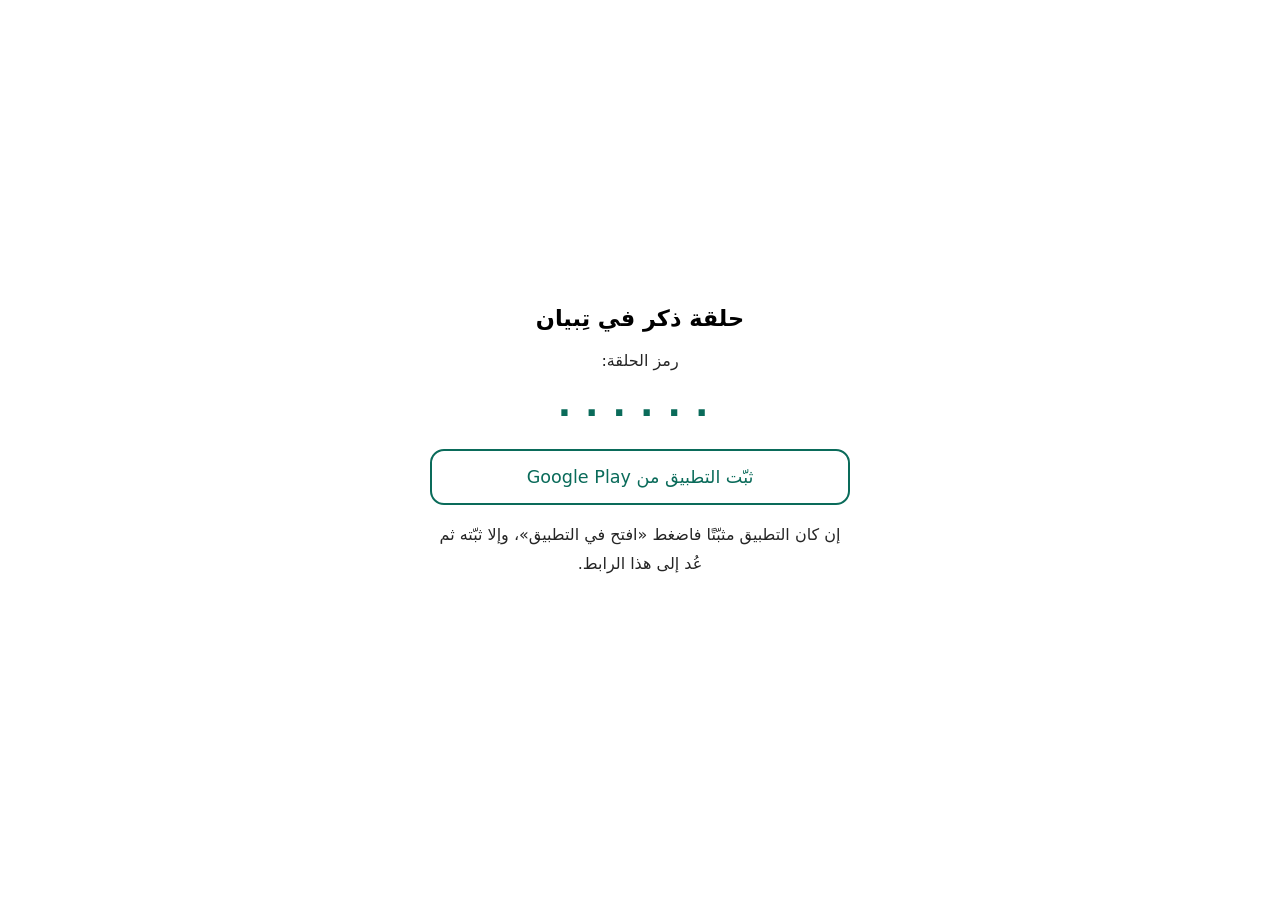
==== c/index.html @ c03e7136 "community: landing page for shared dhikr-circle links Opens the app via tibyan://c?code=… and offers" ====
<!doctype html>
<html lang="ar" dir="rtl">
<head>
<meta charset="utf-8">
<meta name="viewport" content="width=device-width, initial-scale=1">
<title>انضم إلى حلقة ذكر في تِبيان</title>
<style>
  :root { color-scheme: light dark; --g:#0a6b5a; }
  body { margin:0; font-family: system-ui, "Segoe UI", Tahoma, sans-serif; display:grid; place-items:center; min-height:100vh; padding:24px; box-sizing:border-box; text-align:center; }
  main { max-width:420px; width:100%; }
  h1 { font-size:1.4rem; margin:0 0 .5rem; }
  p { line-height:1.8; opacity:.85; }
  .code { font-size:2.2rem; letter-spacing:.4em; font-weight:700; color:var(--g); direction:ltr; margin:1rem 0; }
  a.btn { display:block; padding:16px; border-radius:14px; text-decoration:none; font-size:1.1rem; margin:12px 0; }
  a.open { background:var(--g); color:#fff; }
  a.store { border:2px solid var(--g); color:var(--g); }
</style>
</head>
<body>
<main>
  <h1>حلقة ذكر في تِبيان</h1>
  <p>رمز الحلقة:</p>
  <div class="code" id="code">······</div>
  <a class="btn open" id="open" href="#">افتح في التطبيق</a>
  <a class="btn store" href="https://play.google.com/store/apps/details?id=com.app.tibyan">ثبّت التطبيق من Google Play</a>
  <p>إن كان التطبيق مثبّتًا فاضغط «افتح في التطبيق»، وإلا ثبّته ثم عُد إلى هذا الرابط.</p>
</main>
<script>
  // الرمز من الرابط: 6 خانات حروفٌ كبيرة وأرقام فقط — غير ذلك لا يُعرض ولا يُمرَّر.
  const raw = new URLSearchParams(location.search).get("code") || "";
  const code = /^[A-Za-z0-9]{6}$/.test(raw) ? raw.toUpperCase() : "";
  if (code) {
    document.getElementById("code").textContent = code;
    const app = "tibyan://c?code=" + code;
    document.getElementById("open").href = app;
    // محاولةٌ تلقائية بعد لحظة: ينجح حيث لا يتحقّق رابط التطبيق من النطاق.
    setTimeout(() => { location.href = app; }, 400);
  } else {
    document.getElementById("open").style.display = "none";
  }
</script>
</body>
</html>
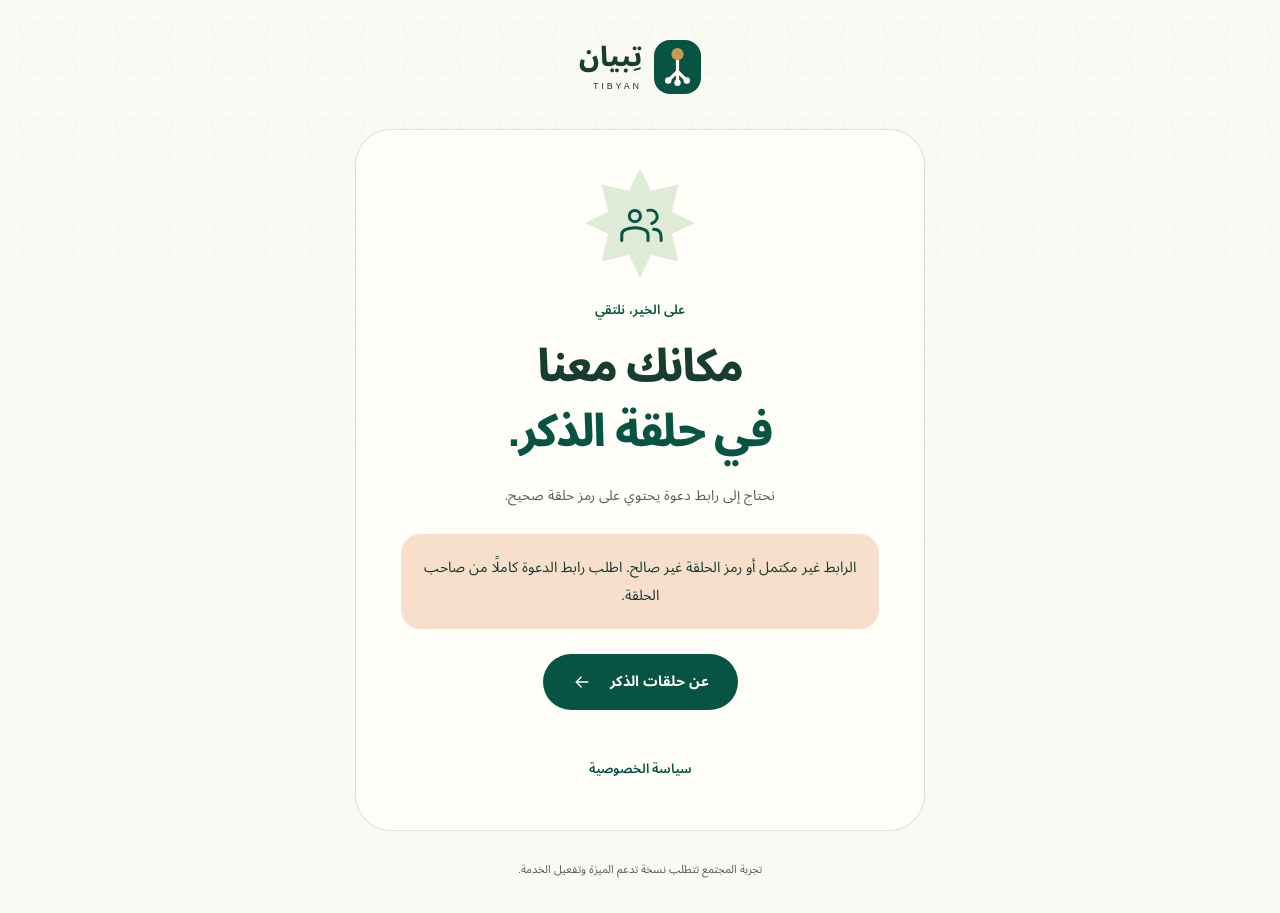
==== commit 282c209e: "Redesign Tibyan site with expressive Arabic feature pages and guides" ====
--- a/c/index.html
+++ b/c/index.html
@@ -1,43 +1,152 @@
 <!doctype html>
 <html lang="ar" dir="rtl">
-<head>
-<meta charset="utf-8">
-<meta name="viewport" content="width=device-width, initial-scale=1">
-<title>انضم إلى حلقة ذكر في تِبيان</title>
-<style>
-  :root { color-scheme: light dark; --g:#0a6b5a; }
-  body { margin:0; font-family: system-ui, "Segoe UI", Tahoma, sans-serif; display:grid; place-items:center; min-height:100vh; padding:24px; box-sizing:border-box; text-align:center; }
-  main { max-width:420px; width:100%; }
-  h1 { font-size:1.4rem; margin:0 0 .5rem; }
-  p { line-height:1.8; opacity:.85; }
-  .code { font-size:2.2rem; letter-spacing:.4em; font-weight:700; color:var(--g); direction:ltr; margin:1rem 0; }
-  a.btn { display:block; padding:16px; border-radius:14px; text-decoration:none; font-size:1.1rem; margin:12px 0; }
-  a.open { background:var(--g); color:#fff; }
-  a.store { border:2px solid var(--g); color:var(--g); }
-</style>
-</head>
-<body>
-<main>
-  <h1>حلقة ذكر في تِبيان</h1>
-  <p>رمز الحلقة:</p>
-  <div class="code" id="code">······</div>
-  <a class="btn open" id="open" href="#">افتح في التطبيق</a>
-  <a class="btn store" href="https://play.google.com/store/apps/details?id=com.app.tibyan">ثبّت التطبيق من Google Play</a>
-  <p>إن كان التطبيق مثبّتًا فاضغط «افتح في التطبيق»، وإلا ثبّته ثم عُد إلى هذا الرابط.</p>
-</main>
-<script>
-  // الرمز من الرابط: 6 خانات حروفٌ كبيرة وأرقام فقط — غير ذلك لا يُعرض ولا يُمرَّر.
-  const raw = new URLSearchParams(location.search).get("code") || "";
-  const code = /^[A-Za-z0-9]{6}$/.test(raw) ? raw.toUpperCase() : "";
-  if (code) {
-    document.getElementById("code").textContent = code;
-    const app = "tibyan://c?code=" + code;
-    document.getElementById("open").href = app;
-    // محاولةٌ تلقائية بعد لحظة: ينجح حيث لا يتحقّق رابط التطبيق من النطاق.
-    setTimeout(() => { location.href = app; }, 400);
-  } else {
-    document.getElementById("open").style.display = "none";
-  }
-</script>
-</body>
+  <head>
+    <meta charset="utf-8" />
+    <meta name="viewport" content="width=device-width, initial-scale=1" />
+    <meta name="theme-color" content="#075344" />
+    <title>انضم إلى حلقة ذكر — تِبيان</title>
+    <meta
+      name="description"
+      content="افتح دعوة حلقة الذكر في تطبيق تبيان، أو انسخ رمز الحلقة للانضمام."
+    />
+    <link rel="icon" href="../assets/brand.svg" type="image/svg+xml" />
+    <link rel="stylesheet" href="../assets/site.css" />
+    <script src="../assets/site.js" defer></script>
+  </head>
+  <body class="invite-page">
+    <a class="invite-brand brand" href="../"
+      ><span class="brand-mark"
+        ><svg viewBox="0 0 140 212" aria-hidden="true">
+          <path
+            d="M70 68V130M70 130L22 178M70 130V190M70 130L118 178"
+            stroke="currentColor"
+            stroke-width="18"
+            stroke-linecap="round"
+            stroke-linejoin="round"
+            fill="none"
+          />
+          <circle cx="18" cy="182" r="18" fill="currentColor" />
+          <circle cx="70" cy="194" r="18" fill="currentColor" />
+          <circle cx="122" cy="182" r="18" fill="currentColor" />
+          <circle cx="70" cy="34" r="34" fill="#C69B50" /></svg></span
+      ><span>تِبيان<small>TIBYAN</small></span></a
+    >
+    <main id="main" class="invite-shell">
+      <div class="invite-art" aria-hidden="true">
+        <svg
+          class="icon"
+          viewBox="0 0 24 24"
+          fill="none"
+          stroke="currentColor"
+          stroke-width="1.6"
+          stroke-linecap="round"
+          stroke-linejoin="round"
+          aria-hidden="true"
+        >
+          <circle cx="9" cy="8" r="3" />
+          <path
+            d="M2 21v-3c0-5 14-5 14 0v3m0-16c5-1 7 5 2 7m1 3c4 0 4 3 4 6"
+          /></svg
+        ><svg class="rosette" viewBox="0 0 100 100" aria-hidden="true">
+          <path
+            d="m50 0 10 21 25-6-6 25 21 10-21 10 6 25-25-6-10 21-10-21-25 6 6-25L0 50l21-10-6-25 25 6Z"
+            fill="currentColor"
+          />
+        </svg>
+      </div>
+      <span class="eyebrow">على الخير، نلتقي</span>
+      <h1>مكانك معنا<br /><em>في حلقة الذكر.</em></h1>
+      <p id="invite-description">
+        افتح الدعوة في تبيان، أو انسخ الرمز للانضمام من داخل التطبيق.
+      </p>
+      <div id="valid-invite" hidden>
+        <div class="invite-code-box">
+          <span>رمز الحلقة</span><strong id="invite-code" dir="ltr"></strong
+          ><button
+            class="icon-button"
+            type="button"
+            id="copy-code"
+            aria-label="نسخ رمز الحلقة"
+          >
+            <svg
+              class="icon"
+              viewBox="0 0 24 24"
+              fill="none"
+              stroke="currentColor"
+              stroke-width="1.6"
+              stroke-linecap="round"
+              stroke-linejoin="round"
+              aria-hidden="true"
+            >
+              <rect x="8" y="8" width="13" height="13" rx="3" />
+              <path d="M16 8V3H3v13h5" />
+            </svg>
+          </button>
+        </div>
+        <a class="button button-primary" id="open-app" href="#"
+          >افتح في التطبيق
+          <svg
+            class="icon"
+            viewBox="0 0 24 24"
+            fill="none"
+            stroke="currentColor"
+            stroke-width="1.6"
+            stroke-linecap="round"
+            stroke-linejoin="round"
+            aria-hidden="true"
+          >
+            <path d="M19 12H5m6-6-6 6 6 6" /></svg></a
+        ><a
+          class="button button-tonal"
+          href="https://play.google.com/store/apps/details?id=com.app.tibyan"
+          >ثبّت تبيان من Google Play
+          <svg
+            class="icon"
+            viewBox="0 0 24 24"
+            fill="none"
+            stroke="currentColor"
+            stroke-width="1.6"
+            stroke-linecap="round"
+            stroke-linejoin="round"
+            aria-hidden="true"
+          >
+            <path d="M12 3v12m-5-5 5 5 5-5M4 17v4h16v-4" /></svg
+        ></a>
+        <p class="small muted">
+          إذا لم تفتح الدعوة، جرّب فتح الرابط بالمتصفح الخارجي، أو أدخل الرمز
+          داخل قسم المجتمع. بعد التثبيت، عُد إلى هذه الدعوة.
+        </p>
+      </div>
+      <div id="invalid-invite" hidden>
+        <div class="invalid-note">
+          الرابط غير مكتمل أو رمز الحلقة غير صالح. اطلب رابط الدعوة كاملًا من
+          صاحب الحلقة.
+        </div>
+        <a class="button button-primary" href="../community.html"
+          >عن حلقات الذكر
+          <svg
+            class="icon"
+            viewBox="0 0 24 24"
+            fill="none"
+            stroke="currentColor"
+            stroke-width="1.6"
+            stroke-linecap="round"
+            stroke-linejoin="round"
+            aria-hidden="true"
+          >
+            <path d="M19 12H5m6-6-6 6 6 6" /></svg
+        ></a>
+      </div>
+      <p id="invite-status" class="small" role="status"></p>
+      <noscript
+        ><p>
+          فعّل JavaScript لعرض رمز الدعوة، أو انسخ الرمز الموجود بعد
+          <bdi>code=</bdi> في الرابط وأدخله داخل التطبيق.
+        </p></noscript
+      ><a class="text-link" href="../privacy.html">سياسة الخصوصية</a>
+    </main>
+    <footer class="invite-footer">
+      تجربة المجتمع تتطلب نسخة تدعم الميزة وتفعيل الخدمة.
+    </footer>
+  </body>
 </html>
--- a/assets/site.css
+++ b/assets/site.css
@@ -0,0 +1,2901 @@
+@font-face {
+  font-family: Tibyan;
+  src: url("arabic.woff2") format("woff2");
+  font-weight: 100 900;
+  font-display: swap;
+}
+:root {
+  --bg: #faf9f3;
+  --surface: #f1f1e8;
+  --paper: #fffef8;
+  --ink: #173c32;
+  --muted: #536355;
+  --primary: #075344;
+  --on-primary: #fffdf2;
+  --mint: #dfebd7;
+  --lavender: #e9e2f3;
+  --peach: #f7dfcb;
+  --sand: #eee7d5;
+  --blue: #dce8ee;
+  --rose: #f0e1df;
+  --accent: #b88332;
+  --outline: #d8dfd3;
+  --ease: cubic-bezier(0.2, 0.8, 0.2, 1);
+  --spring: cubic-bezier(0.18, 0.9, 0.3, 1.18);
+  --header-bg: rgba(250, 249, 243, 0.94);
+  color-scheme: light;
+}
+:root[data-theme="dark"] {
+  --bg: #101e19;
+  --surface: #1b2c24;
+  --paper: #21342a;
+  --ink: #e1eddd;
+  --muted: #b0c1b1;
+  --primary: #a7d8b5;
+  --on-primary: #12392a;
+  --mint: #283f2c;
+  --lavender: #3d3546;
+  --peach: #493729;
+  --sand: #3e3b2b;
+  --blue: #2b3d43;
+  --rose: #453335;
+  --accent: #dfb96e;
+  --outline: #3e5044;
+  --header-bg: rgba(16, 30, 25, 0.95);
+  color-scheme: dark;
+}
+* {
+  box-sizing: border-box;
+}
+html {
+  scroll-behavior: smooth;
+  scroll-padding-top: 100px;
+}
+body {
+  margin: 0;
+  background: var(--bg);
+  color: var(--ink);
+  font-family: Tibyan, "Segoe UI", Tahoma, Arial, sans-serif;
+  font-size: 16px;
+  line-height: 1.9;
+  -webkit-font-smoothing: antialiased;
+}
+button,
+input,
+select {
+  font: inherit;
+}
+button,
+a,
+summary,
+select {
+  touch-action: manipulation;
+}
+button,
+summary,
+select {
+  cursor: pointer;
+}
+button,
+a,
+input,
+select,
+summary {
+  -webkit-tap-highlight-color: transparent;
+}
+a {
+  color: inherit;
+  text-decoration: none;
+}
+button {
+  color: inherit;
+}
+a:focus-visible,
+button:focus-visible,
+input:focus-visible,
+select:focus-visible,
+summary:focus-visible {
+  outline: 3px solid var(--accent);
+  outline-offset: 5px;
+}
+button {
+  border: 0;
+}
+img,
+svg {
+  max-width: 100%;
+}
+button .icon,
+a .icon {
+  pointer-events: none;
+}
+.icon {
+  width: 24px;
+  height: 24px;
+  flex: none;
+  vertical-align: middle;
+}
+p {
+  margin: 0 0 1em;
+}
+h1,
+h2,
+h3,
+h4 {
+  margin: 0;
+  line-height: 1.4;
+  letter-spacing: -0.035em;
+  text-wrap: balance;
+}
+h1 {
+  font-size: clamp(2.8rem, 5.1vw, 5.2rem);
+  font-weight: 800;
+  line-height: 1.45;
+}
+h2 {
+  font-size: clamp(2rem, 3.2vw, 3.25rem);
+  font-weight: 700;
+}
+h3 {
+  font-size: 1.5rem;
+  font-weight: 700;
+}
+h4 {
+  font-size: 1.5rem;
+}
+em {
+  font-style: normal;
+  color: var(--primary);
+}
+.container {
+  width: min(1220px, calc(100% - 96px));
+  margin-inline: auto;
+}
+.section {
+  padding-block: 100px;
+}
+.narrow {
+  max-width: 900px;
+}
+.muted {
+  color: var(--muted);
+}
+.small {
+  font-size: 0.83rem;
+}
+.eyebrow {
+  display: flex;
+  align-items: center;
+  gap: 10px;
+  font-size: 0.82rem;
+  font-weight: 600;
+  color: var(--primary);
+  letter-spacing: 0.01em;
+  margin-bottom: 20px;
+}
+.live-dot {
+  width: 8px;
+  height: 8px;
+  border-radius: 50%;
+  background: var(--primary);
+  box-shadow: 0 0 0 5px var(--mint);
+}
+.sr-only {
+  position: absolute !important;
+  width: 1px;
+  height: 1px;
+  padding: 0;
+  margin: -1px;
+  overflow: hidden;
+  clip: rect(0, 0, 0, 0);
+  white-space: nowrap;
+  border: 0;
+}
+[hidden] {
+  display: none !important;
+}
+.skip-link {
+  position: fixed;
+  top: 10px;
+  right: 10px;
+  transform: translateY(-180%);
+  z-index: 100;
+  background: var(--primary);
+  color: var(--on-primary);
+  padding: 10px 24px;
+  border-radius: 30px;
+}
+.skip-link:focus {
+  transform: none;
+}
+.scroll-progress {
+  position: fixed;
+  z-index: 100;
+  top: 0;
+  right: 0;
+  height: 3px;
+  width: 100%;
+  transform: scaleX(0);
+  transform-origin: right;
+  background: var(--accent);
+}
+.site-header {
+  position: sticky;
+  top: 0;
+  z-index: 40;
+  background: var(--header-bg);
+  border-bottom: 1px solid color-mix(in srgb, var(--outline) 55%, transparent);
+  backdrop-filter: blur(16px);
+}
+.header-inner {
+  height: 96px;
+  display: flex;
+  align-items: center;
+  justify-content: space-between;
+  gap: 25px;
+}
+.brand {
+  display: inline-flex;
+  align-items: center;
+  gap: 12px;
+  flex: none;
+  font-size: 1.7rem;
+  font-weight: 800;
+  line-height: 1.2;
+}
+.brand-mark {
+  width: 47px;
+  height: 54px;
+  border-radius: 16px;
+  background: var(--primary);
+  color: var(--on-primary);
+  display: grid;
+  place-items: center;
+}
+.brand-mark svg {
+  width: 25px;
+  height: 38px;
+}
+.brand small {
+  font-family: Arial, sans-serif;
+  font-size: 9px;
+  letter-spacing: 0.32em;
+  display: block;
+  margin-top: 7px;
+  font-weight: 500;
+}
+.desktop-nav {
+  display: flex;
+  align-items: center;
+  gap: 32px;
+  font-size: 0.82rem;
+  font-weight: 600;
+}
+.desktop-nav a {
+  padding: 12px 0;
+  position: relative;
+  color: var(--muted);
+}
+.desktop-nav a:after {
+  content: "";
+  position: absolute;
+  bottom: 4px;
+  right: 0;
+  width: 100%;
+  height: 2px;
+  background: var(--primary);
+  transform: scaleX(0);
+  transition: transform 0.3s var(--ease);
+}
+.desktop-nav a:hover:after,
+.desktop-nav a[aria-current]:after {
+  transform: scaleX(1);
+}
+.desktop-nav a:hover,
+.desktop-nav a[aria-current] {
+  color: var(--primary);
+}
+.header-actions {
+  display: flex;
+  gap: 12px;
+  align-items: center;
+}
+.icon-button {
+  display: inline-grid;
+  place-items: center;
+  border-radius: 50%;
+  width: 46px;
+  height: 46px;
+  background: transparent;
+  transition:
+    background 0.25s,
+    transform 0.25s var(--spring);
+}
+.icon-button:hover {
+  background: var(--mint);
+  transform: rotate(-8deg);
+}
+.button {
+  position: relative;
+  overflow: hidden;
+  display: inline-flex;
+  align-items: center;
+  justify-content: center;
+  gap: 18px;
+  min-height: 56px;
+  padding: 14px 28px;
+  border-radius: 100px;
+  font-size: 0.9rem;
+  font-weight: 700;
+  background: var(--primary);
+  color: var(--on-primary);
+  border: 1px solid transparent;
+  transition:
+    transform 0.35s var(--spring),
+    box-shadow 0.3s,
+    background 0.3s;
+  isolation: isolate;
+  line-height: 1.5;
+}
+.button:hover {
+  transform: translateY(-4px);
+  box-shadow: 0 8px 0 color-mix(in srgb, var(--primary) 10%, transparent);
+}
+.button:active {
+  transform: translateY(0) scale(0.97);
+}
+.button .icon {
+  width: 20px;
+  height: 20px;
+}
+.button-small {
+  min-height: 44px;
+  font-size: 0.78rem;
+  padding: 12px 22px;
+}
+.button-tonal {
+  background: var(--mint);
+  color: var(--ink);
+}
+.button-cream {
+  background: #f5f2df;
+  color: #114332;
+}
+.button-ripple {
+  position: absolute;
+  inset: 0;
+  background: currentColor;
+  opacity: 0.1;
+  pointer-events: none;
+  border-radius: inherit;
+  animation: ripple 0.55s var(--ease) forwards;
+}
+.menu-toggle {
+  display: none;
+}
+.mobile-nav {
+  padding: 10px 24px 24px;
+  border-top: 1px solid var(--outline);
+  background: var(--bg);
+}
+.mobile-nav a {
+  display: block;
+  padding: 10px;
+  border-radius: 12px;
+}
+.mobile-nav a:hover {
+  background: var(--mint);
+}
+.hero {
+  display: grid;
+  grid-template-columns: 1.06fr 1fr;
+  align-items: center;
+  min-height: 725px;
+  gap: 32px;
+  padding-block: 60px 72px;
+}
+.hero-copy {
+  padding-bottom: 30px;
+}
+.hero h1 {
+  margin-bottom: 26px;
+  font-size: clamp(3.3rem, 5.7vw, 5.7rem);
+}
+.hero-line {
+  position: relative;
+  display: inline-block;
+  white-space: nowrap;
+}
+.hero-line em {
+  position: relative;
+  z-index: 1;
+}
+.hero-line em:after {
+  content: "";
+  position: absolute;
+  inset: auto -2px 10px -6px;
+  height: 17px;
+  background: #e6d9a5;
+  z-index: -1;
+  border-radius: 50%;
+  transform: rotate(-3deg);
+}
+[data-theme="dark"] .hero-line em:after {
+  background: #594f2d;
+}
+.hero-line > .rosette {
+  position: absolute;
+  left: -64px;
+  top: 30px;
+  width: 48px;
+  height: 48px;
+  color: var(--accent);
+  animation: star-arrive 1.6s var(--spring) both;
+}
+.hero-description {
+  font-size: 1.06rem;
+  line-height: 2.1;
+  color: var(--muted);
+  max-width: 510px;
+  margin-bottom: 30px;
+}
+.hero-actions {
+  display: flex;
+  align-items: center;
+  gap: 12px;
+  flex-wrap: wrap;
+}
+.hero-trust {
+  display: flex;
+  gap: 22px;
+  margin-top: 25px;
+  font-size: 0.72rem;
+  color: var(--muted);
+}
+.hero-trust span {
+  display: flex;
+  gap: 5px;
+  align-items: center;
+}
+.hero-trust .icon {
+  width: 16px;
+  height: 16px;
+}
+.phone-scene {
+  position: relative;
+  min-height: 580px;
+  display: grid;
+  place-items: center;
+  isolation: isolate;
+  direction: rtl;
+}
+.scene-ring {
+  position: absolute;
+  width: 440px;
+  height: 470px;
+  background: var(--mint);
+  border-radius: 48% 48% 40% 40%;
+  transform: rotate(-9deg);
+  z-index: -1;
+}
+.scene-ring:before {
+  content: "";
+  position: absolute;
+  inset: 22px;
+  border: 1px solid color-mix(in srgb, var(--primary) 22%, transparent);
+  border-radius: inherit;
+}
+.phone {
+  position: relative;
+  width: 284px;
+  height: 556px;
+  background: #f9f8f0;
+  color: #173c32;
+  border: 7px solid #153b31;
+  border-radius: 44px;
+  transform: rotate(7deg);
+  box-shadow:
+    16px 24px 0 rgba(7, 64, 46, 0.08),
+    0 34px 60px rgba(7, 64, 46, 0.1);
+  padding: 11px 18px 22px;
+  animation: phone-enter 1.1s var(--spring) both;
+  transition: transform 0.7s var(--spring);
+}
+.phone-scene:hover .phone {
+  transform: rotate(2deg) translateY(-8px);
+}
+.phone-camera {
+  width: 58px;
+  height: 16px;
+  background: #153b31;
+  border-radius: 0 0 14px 14px;
+  position: absolute;
+  top: -1px;
+  left: calc(50% - 29px);
+}
+.phone-status {
+  display: flex;
+  justify-content: space-between;
+  font-size: 10px;
+  font-family: Arial, sans-serif;
+  margin-top: 3px;
+}
+.phone-brand {
+  display: flex;
+  align-items: center;
+  justify-content: space-between;
+  font-size: 21px;
+  font-weight: 800;
+  margin-top: 24px;
+}
+.phone-brand svg {
+  width: 18px;
+  height: 28px;
+  color: #075344;
+}
+.phone-greeting {
+  font-size: 10px;
+  color: #697b6c;
+  margin: 15px 0 0;
+}
+.phone h2 {
+  font-size: 36px;
+  font-weight: 750;
+  line-height: 1.3;
+  margin-top: 5px;
+}
+.phone-verse {
+  background: #e0ebd8;
+  padding: 23px 10px;
+  border-radius: 50px 50px 18px 18px;
+  margin-top: 18px;
+  text-align: center;
+}
+.phone-verse > span {
+  font-size: 18px;
+  display: block;
+  font-family: Tibyan, Tahoma, serif;
+  line-height: 2;
+}
+.phone-verse small {
+  font-size: 8px;
+  color: #4c6757;
+}
+.phone-grid {
+  display: grid;
+  grid-template-columns: repeat(4, 1fr);
+  gap: 8px;
+  margin-top: 22px;
+}
+.phone-grid a {
+  font-size: 8px;
+  display: grid;
+  justify-items: center;
+  gap: 8px;
+}
+.phone-grid a .icon {
+  width: 25px;
+  height: 25px;
+  box-sizing: content-box;
+  padding: 10px;
+  background: #eae5f0;
+  border-radius: 15px;
+  transition: transform 0.3s var(--spring);
+}
+.phone-grid a:nth-child(2) .icon {
+  background: #f2e1cd;
+}
+.phone-grid a:nth-child(3) .icon {
+  background: #e0ebd8;
+}
+.phone-grid a:nth-child(4) .icon {
+  background: #e1e9ed;
+}
+.phone-grid a:hover .icon {
+  transform: translateY(-5px) rotate(-8deg);
+}
+.phone-note {
+  margin-top: 24px;
+  font-size: 8px;
+  text-align: center;
+  color: #657364;
+}
+.phone-home {
+  position: absolute;
+  bottom: 9px;
+  left: calc(50% - 34px);
+  width: 68px;
+  height: 4px;
+  border-radius: 9px;
+  background: #173c32;
+}
+.floating-label {
+  position: absolute;
+  z-index: 3;
+  display: flex;
+  align-items: center;
+  gap: 10px;
+  padding: 15px 22px;
+  background: var(--paper);
+  border: 1px solid var(--outline);
+  border-radius: 18px;
+  font-size: 0.76rem;
+  font-weight: 600;
+  box-shadow: 0 12px 24px rgba(21, 59, 49, 0.05);
+  animation: label-enter 1s var(--spring) 0.25s both;
+}
+.floating-label .icon {
+  width: 21px;
+  height: 21px;
+  color: var(--primary);
+}
+.label-top {
+  top: 62px;
+  right: 0;
+  transform: rotate(-5deg);
+}
+.label-bottom {
+  bottom: 52px;
+  left: 8px;
+  transform: rotate(-6deg);
+}
+.scene-orbit {
+  position: absolute;
+  z-index: -1;
+}
+.orbit-one {
+  width: 82px;
+  top: 6px;
+  left: 12px;
+  color: var(--accent);
+  animation: ornament-sway 8s ease-in-out 2 alternate;
+}
+.orbit-two {
+  width: 32px;
+  bottom: 37px;
+  right: 55px;
+  color: var(--primary);
+}
+.highlights {
+  display: grid;
+  grid-template-columns: repeat(4, 1fr);
+  padding-block: 36px;
+  border-top: 1px solid var(--outline);
+  border-bottom: 1px solid var(--outline);
+}
+.highlights > div {
+  display: flex;
+  flex-direction: column;
+  align-items: center;
+  border-inline-end: 1px solid var(--outline);
+  gap: 5px;
+}
+.highlights > div:last-child {
+  border: 0;
+}
+.highlights strong {
+  font-size: 1.25rem;
+  font-weight: 700;
+}
+.highlights > div:first-child strong {
+  font-family: Arial, sans-serif;
+  letter-spacing: -0.04em;
+  font-size: 2.1rem;
+  line-height: 1.35;
+}
+.highlights span {
+  font-size: 0.72rem;
+  color: var(--muted);
+}
+.section-heading {
+  display: flex;
+  align-items: flex-end;
+  justify-content: space-between;
+  gap: 30px;
+  margin-bottom: 42px;
+}
+.section-heading .eyebrow {
+  margin-bottom: 12px;
+}
+.section-heading > p {
+  font-size: 0.9rem;
+  color: var(--muted);
+  margin-bottom: 10px;
+}
+.feature-grid {
+  display: grid;
+  grid-template-columns: repeat(3, 1fr);
+  gap: 20px;
+}
+.mint {
+  background: var(--mint);
+}
+.lavender {
+  background: var(--lavender);
+}
+.peach {
+  background: var(--peach);
+}
+.sand {
+  background: var(--sand);
+}
+.blue {
+  background: var(--blue);
+}
+.rose {
+  background: var(--rose);
+}
+.feature-card {
+  padding: 30px 28px 20px;
+  border-radius: 28px;
+  display: flex;
+  flex-direction: column;
+  min-height: 340px;
+  position: relative;
+  transition:
+    transform 0.4s var(--spring),
+    border-radius 0.4s var(--ease);
+}
+.feature-card:hover {
+  transform: translateY(-9px);
+  border-radius: 44px 22px 44px 22px;
+}
+.card-top {
+  display: flex;
+  justify-content: space-between;
+  align-items: center;
+  margin-bottom: 27px;
+}
+.feature-icon {
+  width: 49px;
+  height: 49px;
+  display: grid;
+  place-items: center;
+  border-radius: 16px;
+  background: color-mix(in srgb, var(--paper) 65%, transparent);
+}
+.feature-icon .icon {
+  width: 28px;
+  height: 28px;
+}
+.card-index {
+  font-family: Arial, sans-serif;
+  color: var(--muted);
+  font-size: 0.72rem;
+}
+.card-label {
+  font-size: 0.72rem;
+  color: var(--muted);
+  margin-bottom: 8px;
+}
+.feature-card h3 {
+  font-size: 1.48rem;
+  margin-bottom: 12px;
+}
+.feature-card p {
+  font-size: 0.82rem;
+  line-height: 1.95;
+  color: var(--muted);
+  margin-bottom: 25px;
+  max-width: 34ch;
+}
+.card-bottom {
+  display: flex;
+  align-items: center;
+  justify-content: space-between;
+  gap: 8px;
+  margin-top: auto;
+  font-size: 0.68rem;
+  font-weight: 600;
+}
+.round-arrow {
+  width: 36px;
+  height: 36px;
+  display: grid;
+  place-items: center;
+  background: var(--paper);
+  border-radius: 50%;
+  transition: transform 0.35s var(--spring);
+}
+.round-arrow .icon {
+  width: 18px;
+  height: 18px;
+}
+.feature-card:hover .round-arrow {
+  transform: rotate(-35deg);
+}
+.sound-section {
+  background: var(--surface);
+}
+.audio-panel {
+  position: relative;
+  display: grid;
+  grid-template-columns: 0.85fr 1.15fr;
+  gap: 50px;
+  padding: 48px;
+  background: var(--paper);
+  border-radius: 32px;
+  align-items: center;
+}
+.audio-art {
+  position: relative;
+  min-height: 300px;
+  background: var(--primary);
+  border-radius: 180px 180px 28px 28px;
+  display: flex;
+  align-items: center;
+  justify-content: center;
+  overflow: hidden;
+  color: var(--on-primary);
+  isolation: isolate;
+}
+.audio-art:after {
+  content: "";
+  position: absolute;
+  inset: 0;
+  background: url("pattern.svg");
+  opacity: 0.23;
+  z-index: -1;
+}
+.audio-art > .icon {
+  width: 100px;
+  height: 100px;
+  margin-top: -48px;
+  stroke-width: 0.8;
+}
+.sound-bars {
+  display: flex;
+  position: absolute;
+  bottom: 36px;
+  gap: 7px;
+  height: 40px;
+  align-items: center;
+}
+.sound-bars i {
+  display: block;
+  height: 14px;
+  width: 4px;
+  border-radius: 5px;
+  background: currentColor;
+  opacity: 0.7;
+}
+.sound-bars i:nth-child(3n) {
+  height: 33px;
+}
+.sound-bars i:nth-child(2n) {
+  height: 24px;
+}
+.is-playing .sound-bars i {
+  animation: wave 0.7s ease-in-out infinite alternate;
+}
+.is-playing .sound-bars i:nth-child(2n) {
+  animation-delay: -0.3s;
+}
+.is-playing .sound-bars i:nth-child(3n) {
+  animation-delay: -0.6s;
+}
+.audio-copy h3 {
+  font-size: 1.8rem;
+  margin-bottom: 12px;
+}
+.audio-copy p {
+  font-size: 0.85rem;
+  color: var(--muted);
+}
+.audio-copy .eyebrow {
+  margin-bottom: 10px;
+}
+.audio-copy select {
+  width: 100%;
+  border: 1px solid var(--outline);
+  background: var(--bg);
+  color: var(--ink);
+  border-radius: 16px;
+  min-height: 50px;
+  padding: 10px 16px;
+  margin-bottom: 16px;
+  font-size: 0.85rem;
+}
+.audio-copy audio {
+  width: 100%;
+  height: 48px;
+  display: block;
+  max-width: 100%;
+  direction: ltr;
+}
+.audio-copy .audio-status {
+  font-size: 0.7rem;
+  margin: 14px 0 0;
+  min-height: 1.8em;
+}
+.story-section {
+  display: grid;
+  grid-template-columns: 1fr 1fr;
+  gap: 100px;
+  align-items: center;
+}
+.story-art {
+  height: 440px;
+  position: relative;
+  background: var(--lavender);
+  border-radius: 30px;
+  overflow: hidden;
+  isolation: isolate;
+}
+.arch {
+  position: absolute;
+  width: 60%;
+  height: 90%;
+  border-radius: 180px 180px 0 0;
+  border: 1px solid color-mix(in srgb, var(--ink) 20%, transparent);
+  z-index: -1;
+}
+.arch-one {
+  right: 15%;
+  bottom: -10%;
+}
+.arch-two {
+  right: 25%;
+  bottom: -10%;
+}
+.story-star {
+  position: absolute;
+  width: 120px;
+  top: 40px;
+  left: 40px;
+  color: var(--accent);
+  transform: rotate(15deg);
+}
+.story-word {
+  font-size: 3.9rem;
+  font-weight: 700;
+  line-height: 1.5;
+  position: absolute;
+  right: 52px;
+  bottom: 45px;
+}
+.story-word span {
+  color: color-mix(in srgb, var(--ink) 55%, transparent);
+}
+.story-copy > p {
+  font-size: 0.95rem;
+  color: var(--muted);
+  margin-top: 25px;
+}
+.inline-links {
+  display: grid;
+  gap: 14px;
+  margin-top: 25px;
+  font-size: 0.85rem;
+  font-weight: 600;
+}
+.inline-links a {
+  display: flex;
+  align-items: center;
+  gap: 15px;
+}
+.inline-links a:hover {
+  color: var(--accent);
+}
+.inline-links .icon {
+  width: 18px;
+  height: 18px;
+}
+.guide-banner {
+  display: flex;
+  align-items: center;
+  gap: 30px;
+  padding: 40px 48px;
+  border: 1px solid var(--outline);
+  border-radius: 28px;
+  background: var(--mint);
+}
+.guide-banner .eyebrow {
+  font-size: 0.72rem;
+  margin-bottom: 4px;
+}
+.guide-banner h2 {
+  font-size: 1.8rem;
+  margin-bottom: 4px;
+}
+.guide-banner p {
+  font-size: 0.8rem;
+  color: var(--muted);
+  margin: 0;
+}
+.guide-banner > .button {
+  margin-inline-start: auto;
+  flex-shrink: 0;
+}
+.guide-symbol {
+  width: 80px;
+  height: 80px;
+  display: grid;
+  place-items: center;
+  border: 1px solid color-mix(in srgb, var(--primary) 25%, transparent);
+  border-radius: 50%;
+}
+.guide-symbol .icon {
+  width: 42px;
+  height: 42px;
+  stroke-width: 1;
+}
+.faq-section {
+  max-width: 950px;
+}
+.faq-list {
+  margin-top: 28px;
+}
+.faq-list details {
+  border-bottom: 1px solid var(--outline);
+}
+.faq-list summary {
+  list-style: none;
+  display: flex;
+  align-items: center;
+  justify-content: space-between;
+  gap: 24px;
+  padding: 25px 2px;
+  font-size: 1rem;
+  font-weight: 600;
+  min-height: 70px;
+}
+.faq-list summary::-webkit-details-marker {
+  display: none;
+}
+.faq-list summary > span {
+  font-family: Arial, sans-serif;
+  font-size: 24px;
+  font-weight: 400;
+  transition: transform 0.3s var(--ease);
+}
+.faq-list details[open] summary > span {
+  transform: rotate(45deg);
+}
+.faq-answer {
+  padding: 0 2px 20px 45px;
+  color: var(--muted);
+  font-size: 0.9rem;
+}
+.faq-answer p {
+  margin: 0;
+  max-width: 78ch;
+}
+.download-section {
+  background: #075344;
+  color: #f5f4df;
+  position: relative;
+  overflow: hidden;
+  isolation: isolate;
+  display: flex;
+  align-items: flex-end;
+  justify-content: space-between;
+  gap: 45px;
+  padding: 65px 64px;
+  border-radius: 36px;
+  margin-bottom: 85px;
+}
+.download-pattern {
+  position: absolute;
+  inset: 0;
+  z-index: -1;
+  background: url("pattern.svg");
+  opacity: 0.1;
+  mask-image: linear-gradient(to left, transparent, black);
+}
+.download-section .eyebrow {
+  color: #d6e7c7;
+}
+.download-content h2 {
+  font-size: clamp(2.6rem, 3.8vw, 4rem);
+}
+.download-content p {
+  font-size: 0.9rem;
+  margin: 15px 0 24px;
+  color: #d6e3d6;
+}
+.download-contact {
+  display: flex;
+  flex-direction: column;
+  gap: 12px;
+  max-width: 255px;
+  font-size: 0.8rem;
+}
+.download-contact > span {
+  color: #c8dbc7;
+}
+.download-contact > a {
+  display: flex;
+  align-items: center;
+  justify-content: space-between;
+  gap: 25px;
+  border-bottom: 1px solid #4c7b68;
+  padding-bottom: 8px;
+  font-weight: 600;
+}
+.download-contact .icon {
+  width: 18px;
+  height: 18px;
+}
+.download-contact small {
+  font-size: 0.7rem;
+  color: #c8dbc7;
+  margin-top: 8px;
+}
+.site-footer {
+  padding: 45px 0 25px;
+  border-top: 1px solid var(--outline);
+}
+.footer-top {
+  display: flex;
+  justify-content: space-between;
+  align-items: flex-start;
+  gap: 30px;
+}
+.footer-top > p {
+  font-size: 0.85rem;
+  color: var(--muted);
+}
+.footer-links {
+  display: grid;
+  grid-template-columns: 1fr 1fr;
+  gap: 14px 35px;
+  font-size: 0.78rem;
+}
+.footer-links a:hover {
+  color: var(--accent);
+}
+.footer-bottom {
+  display: flex;
+  justify-content: space-between;
+  gap: 20px;
+  margin-top: 40px;
+  padding-top: 22px;
+  border-top: 1px solid var(--outline);
+  color: var(--muted);
+  font-size: 0.67rem;
+}
+.footer-bottom [lang="en"] {
+  font-family: Arial, sans-serif;
+  font-size: 9px;
+  letter-spacing: 0.12em;
+}
+.breadcrumb {
+  display: flex;
+  gap: 12px;
+  align-items: center;
+  flex-wrap: wrap;
+  color: var(--muted);
+  font-size: 0.73rem;
+  padding-top: 32px;
+}
+.breadcrumb a:hover {
+  color: var(--primary);
+}
+.feature-hero {
+  padding-block: 65px 50px;
+  display: grid;
+  grid-template-columns: 1fr 1fr;
+  gap: 65px;
+  align-items: center;
+}
+.feature-hero h1 {
+  font-size: clamp(2.7rem, 4.4vw, 4.6rem);
+  margin-bottom: 25px;
+}
+.feature-hero .hero-description {
+  font-size: 0.98rem;
+}
+.mini-icon {
+  width: 40px;
+  height: 40px;
+  display: grid;
+  place-items: center;
+  border-radius: 13px;
+}
+.mini-icon .icon {
+  width: 23px;
+  height: 23px;
+}
+.demo-card {
+  min-height: 430px;
+  border-radius: 32px;
+  padding: 42px;
+  position: relative;
+  overflow: hidden;
+  isolation: isolate;
+  text-align: center;
+  background: var(--mint);
+}
+.demo-card .eyebrow {
+  justify-content: center;
+}
+.quran-demo {
+  background: var(--mint);
+}
+.quran-arch {
+  background: var(--paper);
+  margin: 30px auto 24px;
+  padding: 44px 12px 32px;
+  border-radius: 150px 150px 22px 22px;
+  max-width: 290px;
+  display: flex;
+  flex-direction: column;
+  align-items: center;
+  gap: 20px;
+}
+.quran-arch > .icon {
+  width: 50px;
+  height: 50px;
+  stroke-width: 1;
+}
+.quran-arch > span {
+  font-size: 1.3rem;
+}
+.quran-arch > small {
+  font-size: 0.65rem;
+  color: var(--muted);
+}
+.reciter-pills {
+  display: flex;
+  gap: 8px;
+  flex-wrap: wrap;
+  justify-content: center;
+}
+.reciter-pills span {
+  background: var(--paper);
+  border-radius: 40px;
+  padding: 6px 14px;
+  font-size: 0.65rem;
+}
+.quran-demo > .small {
+  margin: 18px 0 0;
+}
+.benefit-grid {
+  display: grid;
+  grid-template-columns: repeat(4, 1fr);
+  gap: 24px;
+}
+.benefit {
+  border-top: 1px solid var(--outline);
+  padding-top: 22px;
+  position: relative;
+}
+.benefit > .icon {
+  width: 32px;
+  height: 32px;
+  color: var(--primary);
+  margin: 24px 0 16px;
+}
+.benefit-num {
+  position: absolute;
+  top: 22px;
+  left: 4px;
+  font-family: Arial, sans-serif;
+  font-size: 11px;
+  color: var(--muted);
+}
+.benefit p {
+  font-size: 0.9rem;
+  color: var(--muted);
+}
+.steps-section {
+  background: var(--surface);
+}
+.steps-grid {
+  display: grid;
+  grid-template-columns: repeat(3, 1fr);
+  gap: 48px;
+}
+.step > span {
+  display: grid;
+  place-items: center;
+  width: 50px;
+  height: 50px;
+  border-radius: 50%;
+  background: var(--paper);
+  font-family: Arial, sans-serif;
+  font-size: 0.8rem;
+  margin-bottom: 25px;
+}
+.step h3 {
+  font-size: 1.25rem;
+  margin-bottom: 14px;
+}
+.step p {
+  color: var(--muted);
+  font-size: 0.88rem;
+}
+.related {
+  padding-bottom: 90px;
+}
+.related h2 {
+  font-size: 1.6rem;
+  margin-bottom: 24px;
+}
+.related-links {
+  display: grid;
+  grid-template-columns: repeat(3, 1fr);
+  gap: 20px;
+}
+.related-links a {
+  display: flex;
+  align-items: center;
+  gap: 15px;
+  border: 1px solid var(--outline);
+  padding: 25px;
+  border-radius: 20px;
+  font-size: 0.8rem;
+  transition: background 0.3s;
+}
+.related-links a:hover {
+  background: var(--mint);
+}
+.related-links a > .icon:last-child {
+  margin-inline-start: auto;
+  width: 18px;
+  height: 18px;
+}
+.feature-hero .audio-panel {
+  grid-template-columns: 1fr;
+  padding: 26px;
+  gap: 24px;
+}
+.feature-hero .audio-art {
+  min-height: 190px;
+  border-radius: 130px 130px 20px 20px;
+}
+.feature-hero .audio-art > .icon {
+  width: 70px;
+  height: 70px;
+}
+.feature-hero .audio-copy h3 {
+  font-size: 1.35rem;
+}
+.feature-hero .audio-copy > .eyebrow {
+  font-size: 0.7rem;
+}
+.feature-hero .audio-copy > p {
+  font-size: 0.75rem;
+}
+.tasbih-demo {
+  background: var(--lavender);
+  min-height: 480px;
+}
+.tasbih-phrase {
+  font-size: 1.6rem;
+  font-weight: 600;
+  margin-top: 50px;
+}
+.tasbih-button {
+  width: 170px;
+  height: 170px;
+  border-radius: 50%;
+  background: var(--primary);
+  color: var(--on-primary);
+  display: flex;
+  flex-direction: column;
+  justify-content: center;
+  align-items: center;
+  margin: 20px auto 10px;
+  box-shadow: 0 0 0 10px color-mix(in srgb, var(--primary) 12%, transparent);
+  position: relative;
+  transition: transform 0.3s var(--spring);
+}
+.tasbih-button:hover {
+  transform: scale(1.04);
+}
+.tasbih-button:active {
+  transform: scale(0.94);
+}
+.tasbih-button > span {
+  font-size: 3.4rem;
+  font-weight: 600;
+  line-height: 1.4;
+}
+.tasbih-button > small {
+  font-size: 0.65rem;
+}
+.text-button {
+  background: transparent;
+  color: var(--primary);
+  font-size: 0.8rem;
+  padding: 10px 18px;
+  min-height: 44px;
+  text-decoration: underline;
+  text-underline-offset: 5px;
+}
+.bead-orbit {
+  position: absolute;
+  width: 330px;
+  height: 330px;
+  top: 100px;
+  left: calc(50% - 165px);
+  z-index: -1;
+  transform: rotate(14deg);
+}
+.bead-orbit i {
+  position: absolute;
+  width: 20px;
+  height: 20px;
+  left: calc(50% - 10px);
+  top: calc(50% - 10px);
+  border-radius: 50%;
+  background: color-mix(in srgb, var(--primary) 20%, var(--lavender));
+  transform: rotate(calc(var(--i) * 30deg)) translateY(-150px);
+}
+.timeline-demo {
+  background: var(--blue);
+  text-align: right;
+}
+.timeline-demo .eyebrow {
+  justify-content: flex-start;
+}
+.timeline-demo h3 {
+  font-size: 1.6rem;
+}
+.timeline-tabs {
+  display: flex;
+  gap: 6px;
+  border-radius: 40px;
+  background: var(--paper);
+  padding: 5px;
+  margin-top: 34px;
+}
+.timeline-tabs button {
+  flex: 1;
+  min-height: 44px;
+  border-radius: 30px;
+  background: transparent;
+  font-size: 0.75rem;
+  padding: 8px;
+}
+.timeline-tabs [aria-selected="true"] {
+  background: var(--primary);
+  color: var(--on-primary);
+}
+.journey-line {
+  display: flex;
+  align-items: center;
+  justify-content: space-between;
+  margin: 40px 10px;
+  border-top: 1px dashed var(--primary);
+  height: 12px;
+}
+.journey-line i {
+  width: 12px;
+  height: 12px;
+  background: var(--primary);
+  border: 3px solid var(--paper);
+  border-radius: 50%;
+  margin-top: -12px;
+}
+.chapter-label {
+  font-size: 0.72rem;
+  color: var(--primary);
+}
+.timeline-demo h4 {
+  margin: 5px 0 12px;
+}
+.timeline-demo [role="tabpanel"] > p {
+  font-size: 0.85rem;
+  color: var(--muted);
+  min-height: 80px;
+}
+.timeline-demo > .small {
+  font-size: 0.65rem;
+}
+.library-demo {
+  background: var(--sand);
+}
+.book-stack {
+  height: 180px;
+  display: flex;
+  justify-content: center;
+  align-items: flex-end;
+  margin: 35px 0 25px;
+  direction: ltr;
+}
+.book-stack > div {
+  width: 65px;
+  height: 170px;
+  background: var(--primary);
+  color: var(--on-primary);
+  border-radius: 5px 9px 9px 5px;
+  margin-inline: 6px;
+  box-shadow: inset 7px 0 rgba(255, 255, 255, 0.1);
+  display: grid;
+  place-items: center;
+  transform: rotate(-12deg);
+  border-block: 8px double
+    color-mix(in srgb, var(--on-primary) 50%, transparent);
+}
+.book-stack > div:nth-child(2) {
+  height: 145px;
+  background: #b38745;
+  color: #fff8e9;
+  transform: rotate(-3deg);
+}
+.book-stack > div:nth-child(3) {
+  height: 180px;
+  background: #6c5d77;
+  color: #fff8ff;
+  transform: rotate(10deg);
+}
+.book-stack span {
+  writing-mode: vertical-rl;
+  font-size: 20px;
+}
+.library-demo h3 {
+  font-size: 1.8rem;
+}
+.library-demo > .small {
+  margin-top: 20px;
+}
+.community-demo {
+  background: var(--rose);
+}
+.community-orbit {
+  position: relative;
+  width: 180px;
+  height: 180px;
+  display: grid;
+  place-items: center;
+  margin: 20px auto 30px;
+}
+.community-orbit > .icon {
+  width: 85px;
+  height: 85px;
+  stroke-width: 1;
+  z-index: 1;
+}
+.community-orbit > .rosette {
+  position: absolute;
+  inset: 0;
+  color: var(--paper);
+  width: 100%;
+  height: 100%;
+}
+.community-demo h3 {
+  font-size: 1.7rem;
+  margin-bottom: 15px;
+}
+.community-demo > p {
+  font-size: 0.85rem;
+  color: var(--muted);
+}
+.chip {
+  display: inline-block;
+  padding: 6px 16px;
+  border-radius: 40px;
+  font-size: 0.7rem;
+  background: var(--paper);
+}
+.guide-hero {
+  padding-block: 80px 50px;
+  max-width: 900px;
+  text-align: center;
+}
+.guide-hero .eyebrow {
+  justify-content: center;
+}
+.guide-hero .hero-description {
+  margin: 25px auto 30px;
+}
+.guide-search {
+  display: flex;
+  gap: 12px;
+  align-items: center;
+  max-width: 570px;
+  border: 1px solid var(--outline);
+  background: var(--paper);
+  border-radius: 25px;
+  padding: 15px 22px;
+  margin-inline: auto;
+  text-align: right;
+}
+.guide-search .icon {
+  color: var(--muted);
+}
+.guide-search input {
+  border: 0;
+  background: transparent;
+  min-height: 35px;
+  width: 100%;
+  min-width: 0;
+  color: var(--ink);
+  outline-offset: 3px;
+  font-size: 0.9rem;
+}
+.guide-search input::placeholder {
+  color: var(--muted);
+}
+.guide-hero #guide-search-status {
+  min-height: 1.8em;
+  margin-top: 12px;
+}
+.guide-layout {
+  display: grid;
+  grid-template-columns: 240px 1fr;
+  gap: 60px;
+  align-items: start;
+  padding-bottom: 100px;
+}
+.guide-nav {
+  position: sticky;
+  top: 130px;
+  display: flex;
+  flex-direction: column;
+  gap: 8px;
+  background: var(--surface);
+  padding: 15px;
+  border-radius: 22px;
+}
+.guide-nav a {
+  display: flex;
+  gap: 12px;
+  align-items: center;
+  font-size: 0.8rem;
+  padding: 10px;
+  border-radius: 12px;
+}
+.guide-nav a:hover {
+  background: var(--mint);
+}
+.guide-nav .icon {
+  width: 21px;
+  height: 21px;
+}
+.guide-article {
+  border-bottom: 1px solid var(--outline);
+  padding: 30px 0 50px;
+  margin-bottom: 15px;
+  scroll-margin-top: 120px;
+}
+.guide-article > .eyebrow {
+  font-size: 0.7rem;
+  margin-bottom: 8px;
+}
+.guide-article > h2 {
+  font-size: 2rem;
+  margin-bottom: 30px;
+}
+.guide-step {
+  display: flex;
+  gap: 18px;
+  margin-block: 25px;
+}
+.guide-step > span {
+  flex: none;
+  width: 35px;
+  height: 35px;
+  display: grid;
+  place-items: center;
+  border-radius: 50%;
+  background: var(--mint);
+  font-size: 0.8rem;
+}
+.guide-step h3 {
+  font-size: 1rem;
+  margin-bottom: 8px;
+}
+.guide-step p {
+  font-size: 0.88rem;
+  color: var(--muted);
+}
+.text-link {
+  display: inline-flex;
+  align-items: center;
+  gap: 12px;
+  font-size: 0.82rem;
+  font-weight: 600;
+  color: var(--primary);
+  padding-block: 10px;
+}
+.text-link .icon {
+  width: 18px;
+  height: 18px;
+}
+.guide-article > p {
+  font-size: 0.85rem;
+  color: var(--muted);
+}
+.guide-article > p > a {
+  text-decoration: underline;
+}
+.privacy-page {
+  --ground: var(--bg);
+  --line: var(--outline);
+  --brand: var(--primary);
+  font-family: Tibyan, "Segoe UI", Tahoma, sans-serif;
+  line-height: 2;
+  color: var(--ink);
+  background: var(--bg);
+}
+.privacy-page main {
+  max-width: 850px;
+  background: var(--paper);
+  border: 1px solid var(--outline);
+  padding: 48px 54px;
+  border-radius: 28px;
+  margin-bottom: 60px;
+}
+.privacy-page h1,
+.privacy-page h2,
+.privacy-page h3 {
+  font-family: inherit;
+  line-height: 1.7;
+  letter-spacing: -0.03em;
+}
+.privacy-page h1 {
+  font-size: 2.3rem;
+}
+.privacy-page h2 {
+  font-size: 1.45rem;
+  color: var(--primary);
+}
+.privacy-page h3 {
+  font-size: 1.05rem;
+}
+.privacy-page .summary {
+  border: 0;
+  border-radius: 24px;
+  background: var(--mint);
+  padding: 22px 28px;
+}
+.privacy-page .lang {
+  flex-wrap: wrap;
+}
+.privacy-page .lang a {
+  min-height: 44px;
+  display: inline-flex;
+  align-items: center;
+}
+.privacy-page #en {
+  font-family: "Segoe UI", Arial, sans-serif;
+}
+.privacy-page #en h1,
+.privacy-page #en h2 {
+  font-family: inherit;
+}
+.privacy-page .mark {
+  background: var(--primary);
+}
+.privacy-page .mark svg {
+  color: var(--on-primary);
+}
+.privacy-topbar {
+  width: min(850px, 100%);
+  margin: 22px auto;
+  display: flex;
+  justify-content: space-between;
+  align-items: center;
+}
+.privacy-topbar .button {
+  font-size: 0.8rem;
+  min-height: 46px;
+  padding: 10px 22px;
+}
+.invite-page {
+  min-height: 100vh;
+  padding: 28px 20px;
+  background: var(--bg);
+  position: relative;
+  isolation: isolate;
+}
+.invite-page:before {
+  content: "";
+  position: absolute;
+  inset: 0;
+  background: url("pattern.svg");
+  opacity: 0.18;
+  z-index: -1;
+  mask-image: linear-gradient(black, transparent);
+}
+.invite-brand {
+  display: flex;
+  justify-content: center;
+  margin: 12px auto 35px;
+  width: max-content;
+}
+.invite-shell {
+  width: min(570px, 100%);
+  margin: auto;
+  background: var(--paper);
+  border: 1px solid var(--outline);
+  border-radius: 36px;
+  padding: 38px 45px;
+  text-align: center;
+}
+.invite-art {
+  width: 110px;
+  height: 110px;
+  position: relative;
+  margin: 0 auto 20px;
+  display: grid;
+  place-items: center;
+}
+.invite-art > .icon {
+  width: 45px;
+  height: 45px;
+  z-index: 1;
+  color: var(--primary);
+}
+.invite-art > .rosette {
+  position: absolute;
+  inset: 0;
+  color: var(--mint);
+  width: 100%;
+  height: 100%;
+}
+.invite-shell .eyebrow {
+  justify-content: center;
+  margin-bottom: 12px;
+}
+.invite-shell h1 {
+  font-size: 2.8rem;
+}
+.invite-shell > p {
+  font-size: 0.87rem;
+  color: var(--muted);
+  margin: 18px 0 22px;
+}
+.invite-code-box {
+  display: flex;
+  align-items: center;
+  justify-content: space-between;
+  flex-wrap: wrap;
+  gap: 10px;
+  padding: 16px 20px;
+  margin: 25px 0 20px;
+  background: var(--mint);
+  border-radius: 20px;
+}
+.invite-code-box > span {
+  font-size: 0.75rem;
+}
+.invite-code-box strong {
+  font-size: 1.7rem;
+  letter-spacing: 0.15em;
+  font-family: Arial, sans-serif;
+}
+.invite-code-box .icon-button {
+  background: var(--paper);
+  width: 42px;
+  height: 42px;
+}
+.invite-shell #valid-invite > .button {
+  display: flex;
+  width: 100%;
+  margin-block: 12px;
+}
+.invite-shell #valid-invite > .small {
+  font-size: 0.73rem;
+  line-height: 2;
+  margin-top: 20px;
+}
+.invalid-note {
+  font-size: 0.9rem;
+  background: var(--peach);
+  padding: 20px;
+  border-radius: 20px;
+  margin: 25px 0;
+}
+.invite-shell #invite-status {
+  font-size: 0.76rem;
+  min-height: 1.8em;
+  margin: 15px 0 0;
+}
+.invite-footer {
+  text-align: center;
+  font-size: 0.7rem;
+  color: var(--muted);
+  margin: 28px auto 5px;
+  max-width: 500px;
+}
+.js [data-reveal] {
+  opacity: 0;
+  transform: translateY(24px);
+  transition:
+    opacity 0.8s var(--ease),
+    transform 0.85s var(--ease);
+}
+.js [data-reveal].is-visible {
+  opacity: 1;
+  transform: translateY(0);
+}
+.js .feature-card[data-reveal]:hover {
+  transform: translateY(-9px);
+}
+.feature-grid [data-reveal]:nth-child(3n + 2) {
+  transition-delay: 60ms;
+}
+.feature-grid [data-reveal]:nth-child(3n) {
+  transition-delay: 120ms;
+}
+@keyframes phone-enter {
+  from {
+    opacity: 0;
+    transform: translateY(35px) rotate(13deg);
+  }
+  to {
+    opacity: 1;
+    transform: translateY(0) rotate(7deg);
+  }
+}
+@keyframes label-enter {
+  from {
+    opacity: 0;
+    translate: 0 20px;
+  }
+  to {
+    opacity: 1;
+    translate: 0 0;
+  }
+}
+@keyframes star-arrive {
+  from {
+    opacity: 0;
+    rotate: -90deg;
+    scale: 0.4;
+  }
+  to {
+    opacity: 1;
+    rotate: 0deg;
+    scale: 1;
+  }
+}
+@keyframes ornament-sway {
+  from {
+    transform: rotate(-12deg);
+  }
+  to {
+    transform: rotate(20deg);
+  }
+}
+@keyframes wave {
+  from {
+    transform: scaleY(0.5);
+  }
+  to {
+    transform: scaleY(1.35);
+  }
+}
+@keyframes ripple {
+  from {
+    transform: scale(0.2);
+    opacity: 0.14;
+  }
+  to {
+    transform: scale(1.6);
+    opacity: 0;
+  }
+}
+@media (min-width: 1500px) {
+  .hero {
+    min-height: 780px;
+  }
+  .phone-scene {
+    transform: scale(1.05);
+  }
+}
+@media (max-width: 1100px) {
+  .container {
+    width: calc(100% - 64px);
+  }
+  .desktop-nav {
+    gap: 20px;
+  }
+  .header-inner {
+    gap: 18px;
+  }
+  .hero {
+    gap: 10px;
+  }
+  .hero h1 {
+    font-size: 4.4rem;
+  }
+  .hero-line > .rosette {
+    width: 36px;
+    height: 36px;
+    left: -40px;
+  }
+  .scene-ring {
+    width: 370px;
+    height: 430px;
+  }
+  .floating-label {
+    padding: 12px 14px;
+    font-size: 0.65rem;
+  }
+  .label-top {
+    right: -5px;
+  }
+  .phone {
+    width: 267px;
+    height: 540px;
+  }
+  .story-section {
+    gap: 55px;
+  }
+  .feature-grid {
+    gap: 15px;
+  }
+  .feature-card {
+    padding: 25px 22px;
+  }
+  .feature-card h3 {
+    font-size: 1.25rem;
+  }
+  .feature-hero {
+    gap: 35px;
+  }
+  .guide-layout {
+    grid-template-columns: 210px 1fr;
+    gap: 35px;
+  }
+}
+@media (max-width: 900px) {
+  .desktop-nav {
+    display: none;
+  }
+  .menu-toggle {
+    display: grid;
+  }
+  .header-inner {
+    height: 82px;
+  }
+  .hero {
+    grid-template-columns: 1fr 1fr;
+    min-height: 620px;
+    padding-block: 35px;
+  }
+  .hero h1 {
+    font-size: 3.7rem;
+  }
+  .hero-line > .rosette {
+    left: -28px;
+    top: 20px;
+    width: 26px;
+    height: 26px;
+  }
+  .hero-description {
+    font-size: 0.93rem;
+  }
+  .hero-actions {
+    gap: 10px;
+  }
+  .hero-actions .button {
+    font-size: 0.75rem;
+    padding: 13px 21px;
+    gap: 10px;
+  }
+  .hero-trust {
+    flex-wrap: wrap;
+    gap: 8px 16px;
+    font-size: 0.65rem;
+  }
+  .phone-scene {
+    min-height: 540px;
+  }
+  .scene-ring {
+    width: 305px;
+    height: 400px;
+  }
+  .phone {
+    width: 243px;
+    height: 510px;
+    padding-inline: 14px;
+  }
+  .phone h2 {
+    font-size: 32px;
+  }
+  .phone-grid {
+    gap: 5px;
+  }
+  .phone-grid a .icon {
+    padding: 8px;
+  }
+  .phone-verse > span {
+    font-size: 16px;
+  }
+  .phone-verse {
+    margin-top: 13px;
+  }
+  .phone-brand {
+    margin-top: 20px;
+  }
+  .phone-note {
+    font-size: 7px;
+    margin-top: 16px;
+  }
+  .floating-label {
+    font-size: 0.6rem;
+    padding: 9px 12px;
+    gap: 6px;
+    border-radius: 12px;
+  }
+  .floating-label .icon {
+    width: 17px;
+    height: 17px;
+  }
+  .label-top {
+    top: 60px;
+    right: -8px;
+  }
+  .label-bottom {
+    bottom: 40px;
+    left: -8px;
+  }
+  .orbit-one {
+    width: 55px;
+    left: 0;
+    top: 13px;
+  }
+  .orbit-two {
+    right: 15px;
+  }
+  .feature-grid {
+    grid-template-columns: repeat(2, 1fr);
+  }
+  .section {
+    padding-block: 75px;
+  }
+  .highlights strong {
+    font-size: 1.05rem;
+  }
+  .highlights span {
+    font-size: 0.6rem;
+  }
+  .audio-panel {
+    gap: 30px;
+    padding: 32px;
+  }
+  .audio-copy h3 {
+    font-size: 1.45rem;
+  }
+  .audio-art {
+    min-height: 270px;
+  }
+  .story-section {
+    gap: 40px;
+  }
+  .story-art {
+    height: 390px;
+  }
+  .story-word {
+    font-size: 3.1rem;
+    right: 35px;
+  }
+  .guide-banner {
+    padding: 30px;
+    gap: 20px;
+    flex-wrap: wrap;
+  }
+  .guide-banner > .button {
+    margin-inline-start: 100px;
+  }
+  .guide-symbol {
+    width: 65px;
+    height: 65px;
+  }
+  .guide-banner h2 {
+    font-size: 1.5rem;
+  }
+  .download-section {
+    padding: 50px 40px;
+    gap: 30px;
+  }
+  .download-contact {
+    max-width: 220px;
+  }
+  .footer-top {
+    flex-wrap: wrap;
+  }
+  .footer-links {
+    gap: 12px 22px;
+  }
+  .feature-hero {
+    gap: 25px;
+  }
+  .demo-card {
+    padding: 30px 24px;
+  }
+  .feature-hero h1 {
+    font-size: 3.2rem;
+  }
+  .benefit-grid {
+    grid-template-columns: repeat(2, 1fr);
+  }
+  .steps-grid {
+    gap: 28px;
+  }
+  .related-links {
+    gap: 10px;
+  }
+  .related-links a {
+    padding: 20px 16px;
+    font-size: 0.7rem;
+  }
+  .timeline-tabs button {
+    font-size: 0.65rem;
+  }
+  .guide-layout {
+    grid-template-columns: 1fr;
+  }
+  .guide-nav {
+    position: static;
+    flex-direction: row;
+    flex-wrap: wrap;
+    gap: 5px;
+  }
+  .guide-nav a {
+    font-size: 0.7rem;
+    padding: 9px;
+  }
+  .guide-hero {
+    padding-block: 60px 25px;
+  }
+}
+@media (max-width: 640px) {
+  .container {
+    width: calc(100% - 40px);
+  }
+  .header-inner {
+    height: 76px;
+    gap: 10px;
+  }
+  .brand {
+    font-size: 1.4rem;
+    gap: 9px;
+  }
+  .brand-mark {
+    width: 38px;
+    height: 45px;
+    border-radius: 13px;
+  }
+  .brand-mark svg {
+    width: 20px;
+    height: 31px;
+  }
+  .brand small {
+    font-size: 7px;
+    letter-spacing: 0.27em;
+    margin-top: 5px;
+  }
+  .header-actions {
+    gap: 4px;
+  }
+  .header-actions > .button-small {
+    font-size: 0.64rem;
+    padding: 11px 14px;
+    min-height: 40px;
+    gap: 7px;
+  }
+  .header-actions > .button-small > .icon {
+    width: 15px;
+    height: 15px;
+  }
+  .header-actions > .icon-button {
+    width: 40px;
+    height: 40px;
+  }
+  .header-actions .icon {
+    width: 21px;
+    height: 21px;
+  }
+  .hero {
+    display: flex;
+    flex-direction: column;
+    padding-block: 45px 24px;
+    gap: 5px;
+  }
+  .hero-copy {
+    text-align: center;
+    padding: 0;
+    width: 100%;
+  }
+  .hero-copy > .eyebrow {
+    justify-content: center;
+    font-size: 0.72rem;
+    margin-bottom: 17px;
+  }
+  .hero h1 {
+    font-size: clamp(2.9rem, 10.5vw, 4.2rem);
+    margin-bottom: 20px;
+    line-height: 1.5;
+  }
+  .hero-line > .rosette {
+    left: -30px;
+    top: 24px;
+    width: 25px;
+    height: 25px;
+  }
+  .hero-description {
+    font-size: 0.88rem;
+    margin: 0 auto 24px;
+    line-height: 2.1;
+  }
+  .hero-actions {
+    justify-content: center;
+    gap: 10px;
+  }
+  .hero-actions .button {
+    font-size: 0.72rem;
+    padding: 14px 20px;
+    min-height: 51px;
+  }
+  .hero-trust {
+    justify-content: center;
+    margin-top: 20px;
+    gap: 12px;
+    font-size: 0.62rem;
+  }
+  .phone-scene {
+    width: 100%;
+    min-height: 565px;
+    margin-top: 22px;
+  }
+  .phone {
+    width: 267px;
+    height: 535px;
+    padding-inline: 18px;
+  }
+  .phone h2 {
+    font-size: 35px;
+  }
+  .phone-brand {
+    margin-top: 23px;
+  }
+  .phone-verse > span {
+    font-size: 18px;
+  }
+  .phone-verse {
+    margin-top: 17px;
+  }
+  .phone-grid {
+    margin-top: 24px;
+  }
+  .phone-note {
+    margin-top: 20px;
+    font-size: 8px;
+  }
+  .phone-grid a .icon {
+    padding: 10px;
+  }
+  .scene-ring {
+    width: 320px;
+    height: 430px;
+  }
+  .label-top {
+    right: 0;
+    top: 55px;
+    font-size: 0.63rem;
+  }
+  .label-bottom {
+    left: 0;
+    bottom: 38px;
+    font-size: 0.63rem;
+  }
+  .orbit-one {
+    left: 10px;
+    top: 10px;
+    width: 55px;
+  }
+  .orbit-two {
+    right: 30px;
+    bottom: 20px;
+    width: 28px;
+  }
+  .highlights {
+    grid-template-columns: 1fr 1fr;
+    gap: 22px 0;
+    padding-block: 25px;
+  }
+  .highlights > div:nth-child(2) {
+    border-inline-end: 0;
+  }
+  .highlights strong {
+    font-size: 1rem;
+  }
+  .highlights > div:first-child strong {
+    font-size: 1.8rem;
+  }
+  .highlights span {
+    font-size: 0.64rem;
+  }
+  .section {
+    padding-block: 60px;
+  }
+  .section-heading {
+    align-items: flex-start;
+    flex-direction: column;
+    gap: 15px;
+    margin-bottom: 28px;
+  }
+  .section-heading .eyebrow {
+    font-size: 0.72rem;
+    margin-bottom: 10px;
+  }
+  .section-heading h2 {
+    font-size: 2.1rem;
+  }
+  .section-heading > p {
+    font-size: 0.83rem;
+  }
+  .feature-grid {
+    gap: 14px;
+  }
+  .feature-card {
+    padding: 20px 17px 17px;
+    border-radius: 24px;
+    min-height: 315px;
+  }
+  .feature-icon {
+    width: 40px;
+    height: 40px;
+    border-radius: 13px;
+  }
+  .feature-icon .icon {
+    width: 25px;
+    height: 25px;
+  }
+  .card-top {
+    margin-bottom: 22px;
+  }
+  .card-label {
+    font-size: 0.59rem;
+  }
+  .feature-card h3 {
+    font-size: 1.1rem;
+    line-height: 1.65;
+    letter-spacing: -0.045em;
+  }
+  .feature-card p {
+    font-size: 0.68rem;
+    line-height: 2;
+    margin-block: 10px 18px;
+  }
+  .card-bottom {
+    font-size: 0.56rem;
+    align-items: flex-end;
+  }
+  .round-arrow {
+    width: 28px;
+    height: 28px;
+    flex: none;
+  }
+  .round-arrow .icon {
+    width: 15px;
+    height: 15px;
+  }
+  .audio-panel {
+    grid-template-columns: 1fr;
+    padding: 24px;
+    gap: 26px;
+    border-radius: 26px;
+  }
+  .audio-art {
+    min-height: 230px;
+    max-width: 320px;
+    width: 100%;
+    margin: auto;
+    border-radius: 160px 160px 20px 20px;
+  }
+  .audio-art > .icon {
+    width: 85px;
+    height: 85px;
+  }
+  .audio-copy h3 {
+    font-size: 1.5rem;
+  }
+  .audio-copy p {
+    font-size: 0.8rem;
+  }
+  .audio-copy > .eyebrow {
+    font-size: 0.7rem;
+  }
+  .story-section {
+    grid-template-columns: 1fr;
+    gap: 35px;
+  }
+  .story-art {
+    height: 365px;
+  }
+  .story-star {
+    width: 100px;
+  }
+  .story-word {
+    font-size: 3.4rem;
+  }
+  .story-copy h2 {
+    font-size: 2.2rem;
+  }
+  .story-copy > p {
+    font-size: 0.9rem;
+  }
+  .guide-banner {
+    padding: 25px;
+    gap: 18px;
+    border-radius: 25px;
+  }
+  .guide-symbol {
+    width: 52px;
+    height: 52px;
+  }
+  .guide-symbol .icon {
+    width: 30px;
+    height: 30px;
+  }
+  .guide-banner > div {
+    flex: 1;
+    min-width: 175px;
+  }
+  .guide-banner h2 {
+    font-size: 1.4rem;
+  }
+  .guide-banner p {
+    font-size: 0.73rem;
+  }
+  .guide-banner > .button {
+    margin-inline-start: 0;
+    width: 100%;
+    font-size: 0.8rem;
+  }
+  .faq-list summary {
+    font-size: 0.85rem;
+    padding-block: 21px;
+    gap: 15px;
+  }
+  .faq-answer {
+    font-size: 0.8rem;
+    padding-inline-end: 10px;
+  }
+  .download-section {
+    flex-direction: column;
+    align-items: flex-start;
+    padding: 38px 28px;
+    margin-bottom: 50px;
+    border-radius: 28px;
+    gap: 40px;
+  }
+  .download-content h2 {
+    font-size: 2.6rem;
+  }
+  .download-content p {
+    font-size: 0.8rem;
+  }
+  .download-content > .button {
+    font-size: 0.75rem;
+    padding-inline: 22px;
+  }
+  .download-contact {
+    max-width: 100%;
+    width: 100%;
+    gap: 13px;
+  }
+  .download-contact > small {
+    max-width: 280px;
+  }
+  .footer-top {
+    gap: 25px;
+  }
+  .footer-top > .brand {
+    flex: 0 0 100%;
+  }
+  .footer-top > p {
+    font-size: 0.78rem;
+    flex: 0 0 100%;
+  }
+  .footer-links {
+    gap: 12px 28px;
+    font-size: 0.74rem;
+  }
+  .footer-bottom {
+    flex-direction: column;
+    gap: 10px;
+    font-size: 0.65rem;
+  }
+  .site-footer {
+    padding-top: 32px;
+  }
+  .breadcrumb {
+    font-size: 0.63rem;
+    padding-top: 22px;
+    gap: 9px;
+  }
+  .feature-hero {
+    grid-template-columns: 1fr;
+    padding-block: 40px 15px;
+    gap: 35px;
+  }
+  .feature-hero h1 {
+    font-size: 3rem;
+  }
+  .feature-hero .hero-description {
+    font-size: 0.9rem;
+  }
+  .feature-hero .hero-actions {
+    justify-content: flex-start;
+  }
+  .feature-hero .eyebrow {
+    font-size: 0.74rem;
+  }
+  .demo-card {
+    padding: 32px 24px;
+  }
+  .benefit-grid {
+    gap: 15px 25px;
+  }
+  .benefit p {
+    font-size: 0.8rem;
+  }
+  .steps-grid {
+    grid-template-columns: 1fr;
+    gap: 30px;
+  }
+  .step {
+    position: relative;
+    padding-inline-start: 66px;
+  }
+  .step > span {
+    position: absolute;
+    right: 0;
+    top: 0;
+    width: 44px;
+    height: 44px;
+    font-size: 0.75rem;
+  }
+  .step h3 {
+    font-size: 1.15rem;
+    margin-bottom: 10px;
+  }
+  .step p {
+    font-size: 0.84rem;
+    margin: 0;
+  }
+  .related {
+    padding-bottom: 55px;
+  }
+  .related-links {
+    grid-template-columns: 1fr;
+    gap: 12px;
+  }
+  .related-links a {
+    font-size: 0.8rem;
+    padding: 20px;
+  }
+  .feature-hero .audio-panel {
+    padding: 24px;
+  }
+  .guide-hero h1 {
+    font-size: 2.9rem;
+  }
+  .guide-hero .hero-description {
+    font-size: 0.84rem;
+  }
+  .guide-search {
+    padding: 12px 17px;
+  }
+  .guide-search input {
+    font-size: 0.78rem;
+  }
+  .guide-nav {
+    padding: 10px;
+    border-radius: 20px;
+  }
+  .guide-nav a {
+    font-size: 0.65rem;
+    gap: 7px;
+    padding: 9px 6px;
+  }
+  .guide-nav .icon {
+    width: 18px;
+    height: 18px;
+  }
+  .guide-layout {
+    gap: 12px;
+    padding-bottom: 50px;
+  }
+  .guide-article {
+    padding-top: 30px;
+  }
+  .guide-article > h2 {
+    font-size: 1.7rem;
+  }
+  .guide-step {
+    gap: 13px;
+  }
+  .guide-step p {
+    font-size: 0.82rem;
+  }
+  .privacy-page {
+    padding-inline: 14px;
+    font-size: 15px;
+  }
+  .privacy-page main {
+    padding: 27px 23px;
+    border-radius: 24px;
+  }
+  .privacy-page h1 {
+    font-size: 1.7rem;
+  }
+  .privacy-page h2 {
+    font-size: 1.25rem;
+  }
+  .privacy-page .summary {
+    padding: 16px 20px;
+  }
+  .privacy-page .meta {
+    font-size: 0.72rem;
+  }
+  .privacy-page header {
+    gap: 12px;
+  }
+  .privacy-page header p {
+    font-size: 0.8rem;
+  }
+  .privacy-page .mark {
+    width: 43px;
+    height: 52px;
+    border-radius: 14px;
+  }
+  .privacy-page .mark svg {
+    width: 23px;
+  }
+  .privacy-topbar {
+    margin-block: 16px;
+  }
+  .invite-page {
+    padding: 20px 16px;
+  }
+  .invite-brand {
+    margin-bottom: 25px;
+  }
+  .invite-shell {
+    padding: 30px 24px;
+    border-radius: 28px;
+  }
+  .invite-shell h1 {
+    font-size: 2.4rem;
+  }
+  .invite-shell > p {
+    font-size: 0.8rem;
+  }
+  .invite-code-box {
+    padding: 12px;
+    gap: 7px;
+  }
+  .invite-code-box strong {
+    font-size: 1.4rem;
+    letter-spacing: 0.12em;
+  }
+  .invite-code-box > span {
+    font-size: 0.65rem;
+  }
+  .invite-shell .button {
+    font-size: 0.78rem;
+    padding-inline: 18px;
+  }
+  .invite-shell #valid-invite > .small {
+    font-size: 0.7rem;
+  }
+}
+@media (min-width: 360px) and (max-width: 640px) {
+  .feature-card {
+    min-height: 345px;
+  }
+  .feature-card p {
+    font-size: 0.78rem;
+  }
+  .card-label {
+    font-size: 0.7rem;
+  }
+  .card-bottom {
+    font-size: 0.7rem;
+  }
+}
+@media (max-width: 359px) {
+  .container {
+    width: calc(100% - 28px);
+  }
+  .header-actions > .button-small {
+    display: none;
+  }
+  .hero-line > .rosette {
+    display: none;
+  }
+  .hero h1 {
+    font-size: 2.8rem;
+  }
+  .feature-grid {
+    grid-template-columns: 1fr;
+  }
+  .feature-card {
+    min-height: 280px;
+  }
+  .feature-card h3 {
+    font-size: 1.4rem;
+  }
+  .feature-card p {
+    font-size: 0.8rem;
+  }
+  .card-label {
+    font-size: 0.7rem;
+  }
+  .card-bottom {
+    font-size: 0.7rem;
+  }
+  .scene-ring {
+    width: 240px;
+    height: 390px;
+  }
+  .phone {
+    width: 240px;
+    height: 510px;
+    padding-inline: 14px;
+  }
+  .phone h2 {
+    font-size: 32px;
+  }
+  .phone-grid a .icon {
+    padding: 8px;
+  }
+  .phone-verse > span {
+    font-size: 16px;
+  }
+  .label-top {
+    right: -5px;
+  }
+  .label-bottom {
+    left: -5px;
+  }
+}
+@media (prefers-reduced-motion: reduce) {
+  html {
+    scroll-behavior: auto;
+  }
+  *,
+  *:before,
+  *:after {
+    animation: none !important;
+    transition: none !important;
+  }
+  .js [data-reveal] {
+    opacity: 1;
+    transform: none;
+  }
+  .phone-scene:hover .phone {
+    transform: rotate(7deg);
+  }
+  .feature-card:hover {
+    transform: none;
+  }
+}
+@media print {
+  .site-header,
+  .site-footer,
+  .privacy-topbar,
+  .skip-link,
+  .scroll-progress,
+  .hero-actions {
+    display: none;
+  }
+  body,
+  .privacy-page {
+    background: #fff;
+    color: #111;
+  }
+  .privacy-page main {
+    border: 0;
+    padding: 0;
+    max-width: 100%;
+  }
+  a {
+    text-decoration: underline;
+  }
+  .js [data-reveal] {
+    opacity: 1;
+    transform: none;
+  }
+}
